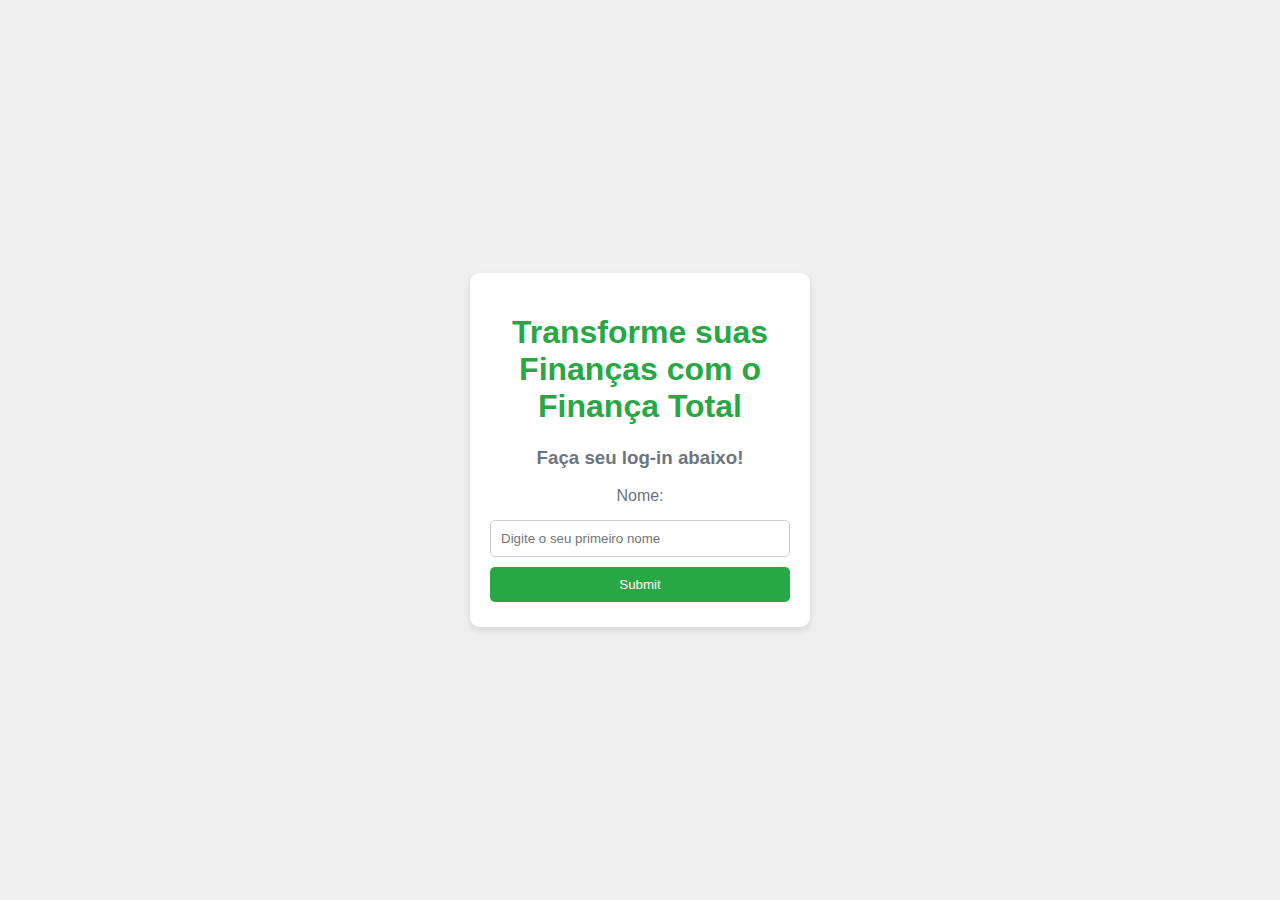
==== index.html @ 508cc344 "first commit" ====
<!DOCTYPE html>
<html lang="pt-br">

<head>
    <meta charset="UTF-8">
    <meta name="viewport" content="width=device-width, initial-scale=1.0">
    <title>Finança total</title>
    <link rel="manifest" href="manifest.json">
    <style>
        body {
            font-family: Arial, sans-serif;
            background-color: #f0f0f0;
            margin: 0;
            padding: 0;
            display: flex;
            justify-content: center;
            align-items: center;
            height: 100vh;
        }

        .tela-inicial {
            text-align: center;
            display: flex;
            align-items: center;
            justify-content: center;
        }

        .login {
            background-color: #ffffff;
            padding: 20px;
            border-radius: 10px;
            box-shadow: 0 4px 8px rgba(0, 0, 0, 0.1);
            width: 300px;
            position: relative;
            /* Adicionado para posição relativa */
            overflow: hidden;
            /* Adicionado para esconder o overflow do pseudo-elemento */
            animation: none;
            /* Adicionada animação de pulso */
        }

        .login:hover {
            /* box-shadow: 0 0 0 3px #28a745; */
            /* Aumenta a sombra ao fazer hover para criar a borda */
            animation: pulse 3s infinite;
            /* Para a animação ao fazer hover */
        }

        @keyframes pulse {
            0% {
                box-shadow: 0 0 0 5px #28a745;
                /* Começa com a borda verde */
            }

            25% {
                box-shadow: 0 0 0 5px #ae00ff;
            }

            50% {
                box-shadow: 0 0 0 5px #007bff;
                /* Muda para borda azul na metade da animação */
            }

            75% {
                box-shadow: 0 0 0 5px #ffb61a;
            }

            100% {
                box-shadow: 0 0 0 5px #dc3545;
                /* Termina com borda vermelha */
            }
        }

        .login h1 {
            color: #28a745;
        }

        .login h3 {
            color: #6c757d;
        }

        form {
            display: flex;
            flex-direction: column;
            align-items: center;
        }

        label {
            margin-bottom: 10px;
            color: #6c757d;
        }

        input[type="text"],
        input[type="submit"] {
            width: 100%;
            padding: 10px;
            margin: 5px 0;
            border: 1px solid #ccc;
            border-radius: 5px;
            box-sizing: border-box;
        }

        input[type="submit"] {
            background-color: #28a745;
            color: white;
            border: none;
            cursor: pointer;
        }

        input[type="submit"]:hover {
            background-color: #218838;
        }

        /* @media (max-width: 600px) {
            body {
                height: 75vh;
            }
        } */
    </style>
</head>

<body>
    <div class="tela-inicial">
        <div class="login">
            <h1>Transforme suas Finanças com o Finança Total</h1>
            <h3>Faça seu log-in abaixo!</h3>
            <form action="#" id="form">

                <label for="nome">Nome: </label>
                <input type="text" id="nome" required placeholder="Digite o seu primeiro nome">

                <input type="submit">
            </form>
        </div>
    </div>

</body>
<script src="app.js"></script>
<script src="service_worker.js"></script>
<script>
    document.getElementById("form").addEventListener('submit', function (event) {
        event.preventDefault();
        const nome = document.getElementById('nome').value;
        localStorage.setItem('nomeUsuario', nome);
        window.location.href = 'display.html';
    })
</script>

</html>
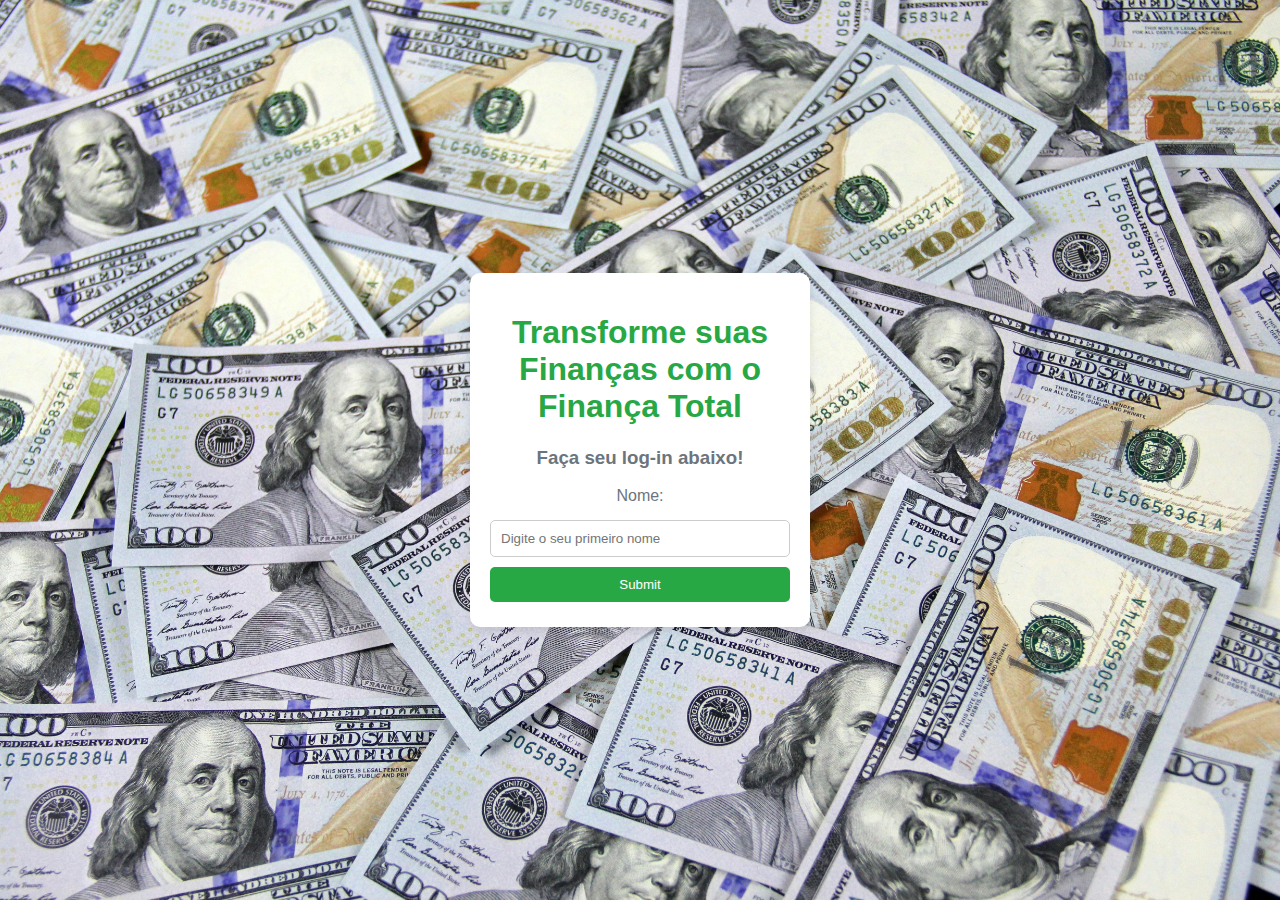
==== commit 6c5439a5: "Add files via upload" ====
--- a/index.html
+++ b/index.html
@@ -9,7 +9,10 @@
     <style>
         body {
             font-family: Arial, sans-serif;
-            background-color: #f0f0f0;
+            background-image: url('imagens/banner.jpg');
+			background-size: cover;
+			background-position: center; 
+			background-color: rgba(255, 255, 255, 0.3);
             margin: 0;
             padding: 0;
             display: flex;
